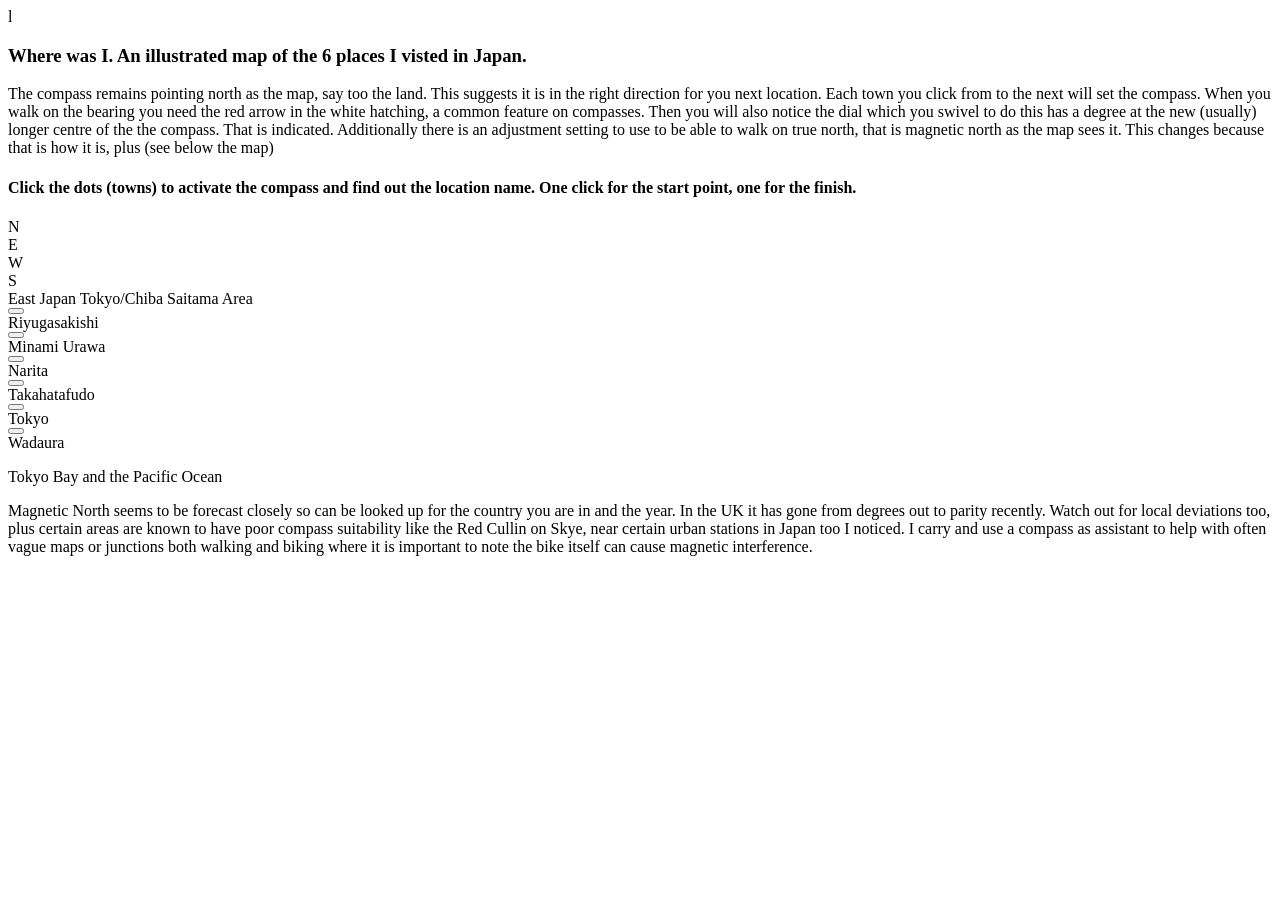
==== mapcompass.htm @ ae2b0b25 "Create mapcompass.htm main file entered. next for the 2 css" ====
l<html>
<head><meta charset="utf-8">
<title>Compass</title>
  <script type="" src="js/sc.js"></script>
<link rel="stylesheet" type="text/css" href="css/style.css">
</head>
<body>
<h3 >Where was I. An illustrated map of the 6 places I visted in Japan.</h3>
<main>

    <div class="col800">        
        The compass remains pointing north as the map, say too the land. This 
        suggests it is in the right direction for you next location. Each town 
        you click from to the next will set the compass. When you walk on the 
        bearing you need the red arrow in the white hatching, a common feature 
        on compasses. Then you will also notice the dial which you swivel to 
        do this has a degree at the new (usually) longer centre of the the compass.
        That is indicated. Additionally there is an adjustment setting to use to be 
        able to walk on true north, that is magnetic north as the map sees it.
        This changes because that is how it is, plus (see below the map)
        <h4>Click the dots (towns) to activate the compass and find 
            out the location name.
            One click for the start point, one for the finish.
        </h4>
      
  </div>
 
  </div>
  <div class="row">
            <div id="widthtrans">    
            <div class="compass">
                <div class="holder">
                <div id="liner"></div> 
                <div id="boxer"></div>
                <div class="compass-inner">
                <div class="hatch"></div>
                <div class="hatchb"></div>   
                <div class="north">N</div>
                <div class="east">E</div>
                <div class="west">W</div>
                <div class="south">S</div>
                <div class="main-arrow">
                <div class="arrow-up"></div>
                <div class="arrow-down"></div>
                </div>
            </div>
            </div> 
        </div>
    </div>
 

<div class="col">
    <section class="fr560">
   
        <div class="mapcol">
           
            <div id="mapline"> <!--blue--> 
                <div id='g' class="b1">East Japan Tokyo/Chiba Saitama Area
                </div>      
                <div id="map1"> <!--brown-->
                <button class="a1" id="a" ></button> 
                <div id="toga" class="a3">Riyugasakishi</div>                                
                <button class="a1" id="b"></button>
                <div id="togb"class="a3">Minami Urawa </div>                
                <button class="a1" id="c" ></button> 
                <div id="togc"class="a3">Narita </div>                
                <button class="a1" id="d" ></button>
                <div id="togd" class="a3">Takahatafudo  </div>
                <button class="a1"id="e" ></button> 
                <div id="toge"class="a3">Tokyo</div>
                <button class="a1"  id="f"></button>
                <div id="togf"class="a3">Wadaura</div>        
                </div>                 
            </div>        
        </div> 
        
  
    </section>
    <div id="pace1" >               <!--relatives-->            
        <p>Tokyo Bay and the Pacific Ocean </p><!--fixies-->   
    </div> 
    </div>
  </div>
  
     <p class="col80"> Magnetic North seems to be forecast closely 
        so can be looked up for the country you are in and the year.
        In the UK it has gone from degrees out to parity recently. Watch out 
        for local deviations too, plus certain areas 
        are known to have poor compass suitability like the Red Cullin on Skye,
        near certain urban stations in Japan too I noticed. I carry and use a 
        compass as assistant to help with often vague maps or junctions both 
        walking and biking where it is important to note the bike itself can 
        cause magnetic interference.</p> </main>
   
</body>
</html>
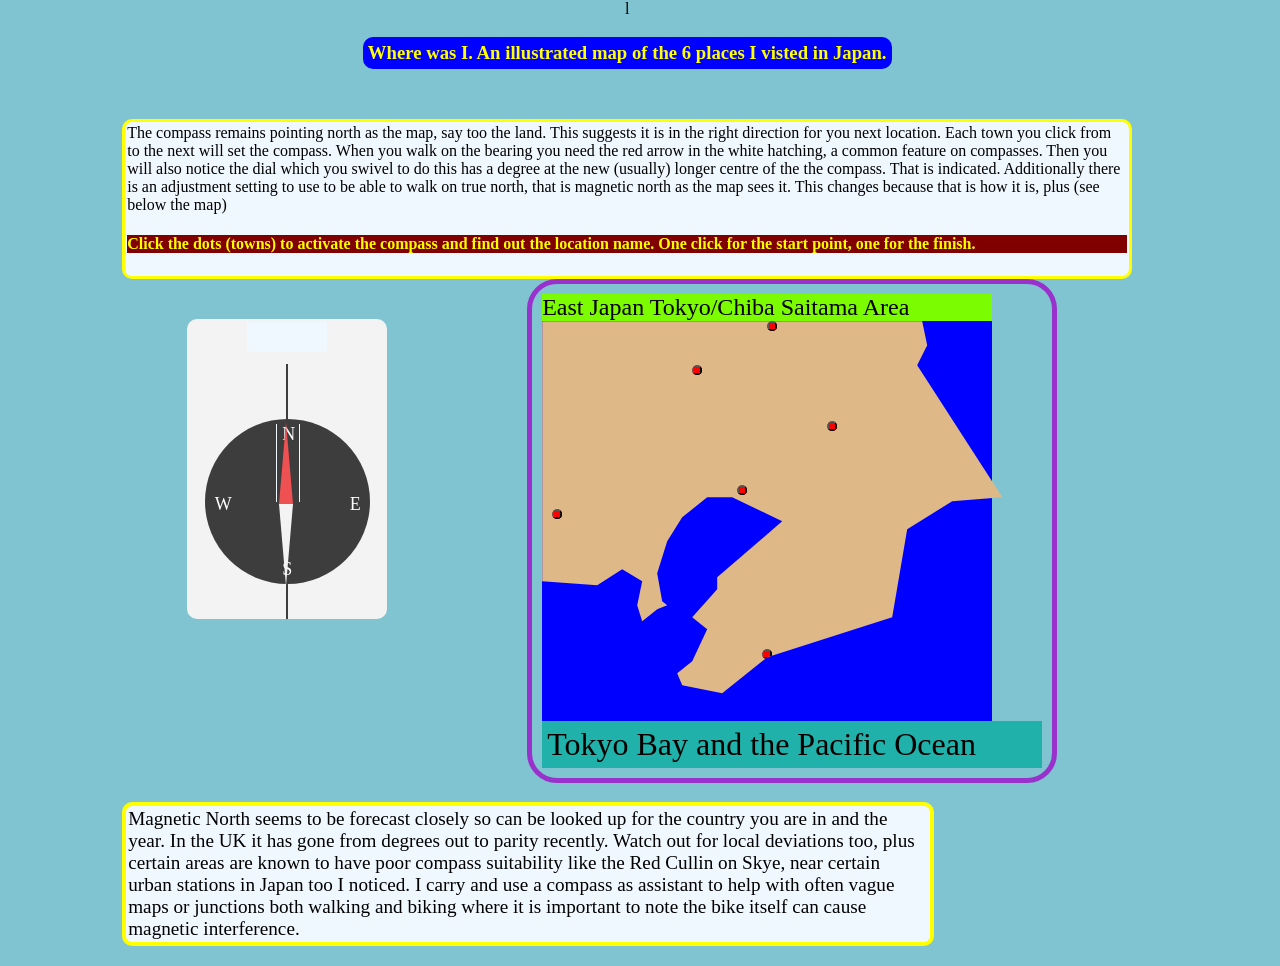
==== commit dde8c4c2: "Update mapcompass.htm trying to get these connected together" ====
--- a/mapcompass.htm
+++ b/mapcompass.htm
@@ -1,8 +1,8 @@
 l<html>
 <head><meta charset="utf-8">
 <title>Compass</title>
-  <script type="" src="js/sc.js"></script>
-<link rel="stylesheet" type="text/css" href="css/style.css">
+  <script type="" src="map.js"></script>
+<link rel="stylesheet" type="text/css" href="map.css">
 </head>
 <body>
 <h3 >Where was I. An illustrated map of the 6 places I visted in Japan.</h3>
--- a/map.css
+++ b/map.css
@@ -0,0 +1,192 @@
+main{display:flex;flex-direction:row;background-color: #81C4D1;
+	flex-wrap: wrap;padding-top: 50px; }
+.holder{display:flex;min-width:350px;flex-direction: row;padding-bottom: 50px;}
+.compass {
+	width: 200px;
+	height: 300px;
+	border-radius: 10px;;
+	background-color: #F3F3F3;
+	/*border-radius: 100%;
+	background-image: -webkit-linear-gradient(top, #F7F7F7, #ECECEC);*/
+  	position: relative;  	
+  	/*transform: rotate(60deg);*/
+	margin:0 auto;
+}
+#widthtrans{display: flex;width: 330px;margin-top:40px;}
+#liner{background-color:#3D3D3D; width:2px; left: 49.5%;height:85%;
+	position: absolute;top:15%;}
+#boxer{background-color: aliceblue;width: 80px;text-align: center;
+	height:10%;position: absolute;top: 1%; left:30%;}
+.compass-inner {
+	width: 165px;
+	height: 165px;
+	background-color: #3D3D3D;
+	border-radius: 100%;
+	position: relative;
+	top:100px;
+	left:17.5px;
+	/*transform: rotate(-60deg);*/
+}
+
+.main-arrow {
+	height: 100%;
+	width: 15px;
+	left: 45%;
+  
+	position: relative;
+	padding-top: 2.5px;
+	box-sizing:border-box;
+  
+	/*animation: spin 2.0s alternate infinite;
+	-ms-transform: rotate(20deg);
+	-o-transform: rotate(20deg);
+	-o-animation: spin 2.0s alternate infinite;
+	-moz-transform: rotate(20deg);
+	-moz-animation: spin 2.0s alternate infinite;
+	-webkit-transform: rotate(20deg);
+	-webkit-animation: spin 2.0s alternate infinite;*/
+	
+}
+.hatch{position: absolute; width: 1px;background-color: aliceblue;
+	top:3%; left:43%;height:47%;}
+.hatchb{position: absolute; width: 1px;background-color: aliceblue;
+		top:3%; left:57%;height:47%;}
+.arrow-up {
+	width: 0; 
+	height: 0;
+	border-left: 7.5px solid transparent;
+	border-right: 7.5px solid transparent;
+	border-bottom: 82.5px solid #EF5052;
+	position: relative;
+}
+
+.arrow-down {
+	-webkit-transform: rotate(180deg); /* Safari and Chrome */
+	width: 0; 
+  transform: rotate(180deg);
+  -ms-transform: rotate(180deg);
+	height: 0;
+	border-left: 7.5px solid transparent;
+	border-right: 7.5px solid transparent;
+	border-bottom: 82.5px solid #F3F3F3;
+	position: relative;
+}
+
+.north {
+	font-size: 18px;
+	font-family: 'Lobster Two', cursive;
+	color: #FFF;
+	position: absolute;
+	left: 77.5px;
+	top: 5px;
+	
+	
+}
+
+.east {
+	font-size: 18px;
+	font-family: 'Lobster Two', cursive;
+	color: #FFF;
+	position: absolute;
+	left: 145px;
+	top: 75px;
+}
+
+.west {
+	font-size: 18px;
+	font-family: 'Lobster Two', cursive;
+	color: #FFF;
+	position: absolute;
+	left: 10px;
+	top: 75px;
+}
+
+.south {
+	font-size: 18px;
+	font-family: 'Lobster Two', cursive;
+	color: #FFF;
+	position: absolute;
+	left: 77.5px;
+	top: 140px;
+}
+body{   display:flex;flex-direction: column; width: 98vw;align-items: center; 
+    margin:0; padding:0;background-color: #81C4D1; }
+main{display: flex; flex-direction: column; }
+h3{max-width:90%;background-color: blue;
+color:yellow; padding: 5px; margin-bottom:0;
+    border-radius: 10px;}
+ h4{background:maroon; color:yellow;
+}
+.fr560{ max-width: 800px;flex:1 1 70%; font-size: 1.5em;
+}
+/*.noting{flex: 1 1 30%;}*/
+.mapset{display: flex; flex-direction: row;font-size: larger;}
+.row{display: flex;flex-direction: row;flex-wrap: wrap;}
+.row p{margin: 5px;}
+.col{display: flex; flex-direction: column;margin: auto;
+    border:5px solid darkorchid;border-radius: 30px;
+    padding:10px;}
+.col800{ max-width:1000px;margin:  0 auto;
+    background-color: aliceblue;
+    border: yellow 3px solid; border-radius: 10px;padding: 2px;justify-items:center;}
+.col80{max-width:800px;background-color: aliceblue;font-size: larger;
+    border: yellow 4px solid; border-radius: 10px;padding: 2px;}
+.noting{flex: 1 1 30%;}
+.mapcol{ display: flex; flex-direction: column; width: 90%;        }
+/*HEIGHT HAD TO BE TAKEN OFF OF THE FLEX GETS OVERLAPPED ON THE 
+MAP*/
+#mapline{background-color: blue; 
+   width: 100%;height:100%;   }
+#pace1{ background-color: lightseagreen; flex: 1 1 80%; font-size: 2em;}
+#togf{position: absolute; left:34%; top:72%}   /*{position: relative;  left:25%;top:75%;padding: 0; }*/
+#toge{position: absolute; left:23%; top: 32%; }
+#togd{position: absolute; left:2%; top: 51%;}
+#togc{position: absolute; left:55%; top: 17%;}
+#togb{position:absolute; left:0%; top: 3%;}
+#toga{position: absolute; left:41%; top: 7%;padding: 0;}
+.a3{background-color: cornsilk;font-size: 0;display: inline-block;}
+.a1 {  background-color:red;        border-radius: 2px black solid;
+    width: 10px; height:10px;  margin-right: 0;
+    clip-path: ellipse(5px 5px at 50% 50%) }
+.a2{ font-size: 0;    }  
+/*.town{ background-color:cornsilk;width: 80px;height:25px;display: block;position:relative;}
+.town{font-size: 1em;}*/
+.townf {  font-size: 1em;background-color: cornsilk;
+    display: inline-block;}
+.b1{background-color: lawngreen; }
+#map1{font-size: 0.9em;}
+#map1 #a{position: absolute; margin:0; padding: 0;  left:45%; top: 0%; } 
+#map1 #b{ margin:0; padding: 0; position: absolute; left:30%; top:11%; }
+ #map1 #c{ margin:0; padding: 0; position: absolute; left:57%; top: 25%; }
+ #map1 #d{margin:0; padding: 0; position: absolute; left:2%; top: 47%; }
+ #map1 #e{margin: 0;padding: 0;  position: absolute; left:39%; top: 41%; }
+ #map1 #f{position: absolute; padding: 0;margin: 0 ;  left:44%; top:82%;}
+ 
+ 
+ 
+ #g{ position: relative;  top: 0;padding: 0; }   
+
+
+img { width: 100%;  height: 100%;}
+#map1{ background-color: burlywood;position: relative;
+    width: 500px;   height:400px;
+    /*float: left;*/
+    clip-path: polygon(0 0, 0 65%, 11% 66%, 16% 62%,
+    20% 65%,19% 71%,  20% 75%, 23% 72%, 25% 71%, 24% 70%,
+     23% 63%, 25% 55%, 28% 49%, 33% 44%,
+     38% 44%, 48% 50%, 35% 64%, 35% 67%, 
+     30% 74%, 33% 77%,30% 85%,  27% 88%, 28% 91%, 36% 93%,
+      37% 92%, 45% 84%, 
+     60% 78%, 70% 74%, 73% 52%, 82% 45%,92% 44%, 91% 42%,
+     75% 11%, 77% 6%, 76% 0 );
+    shape-outside: polygon(0 0, 0 65%, 11% 66%, 16% 62%,
+    20% 65%, 19% 71%,  20% 75%, 23% 72%, 25% 71%, 24% 70%,
+     23% 63%, 25% 55%, 28% 49%, 33% 44%, 
+     38% 44%, 48% 50%, 35% 64%, 35% 67%, 
+     30% 74%, 33% 77%,30% 85%,  27% 88%, 28% 91%, 36% 93%, 
+     37% 92%, 45% 
+     84%, 60% 78%,
+     70% 74%, 73% 52%, 82% 45%,92% 44%, 91% 42%,
+     75% 11%, 77% 6%, 76% 0 );
+        
+   }
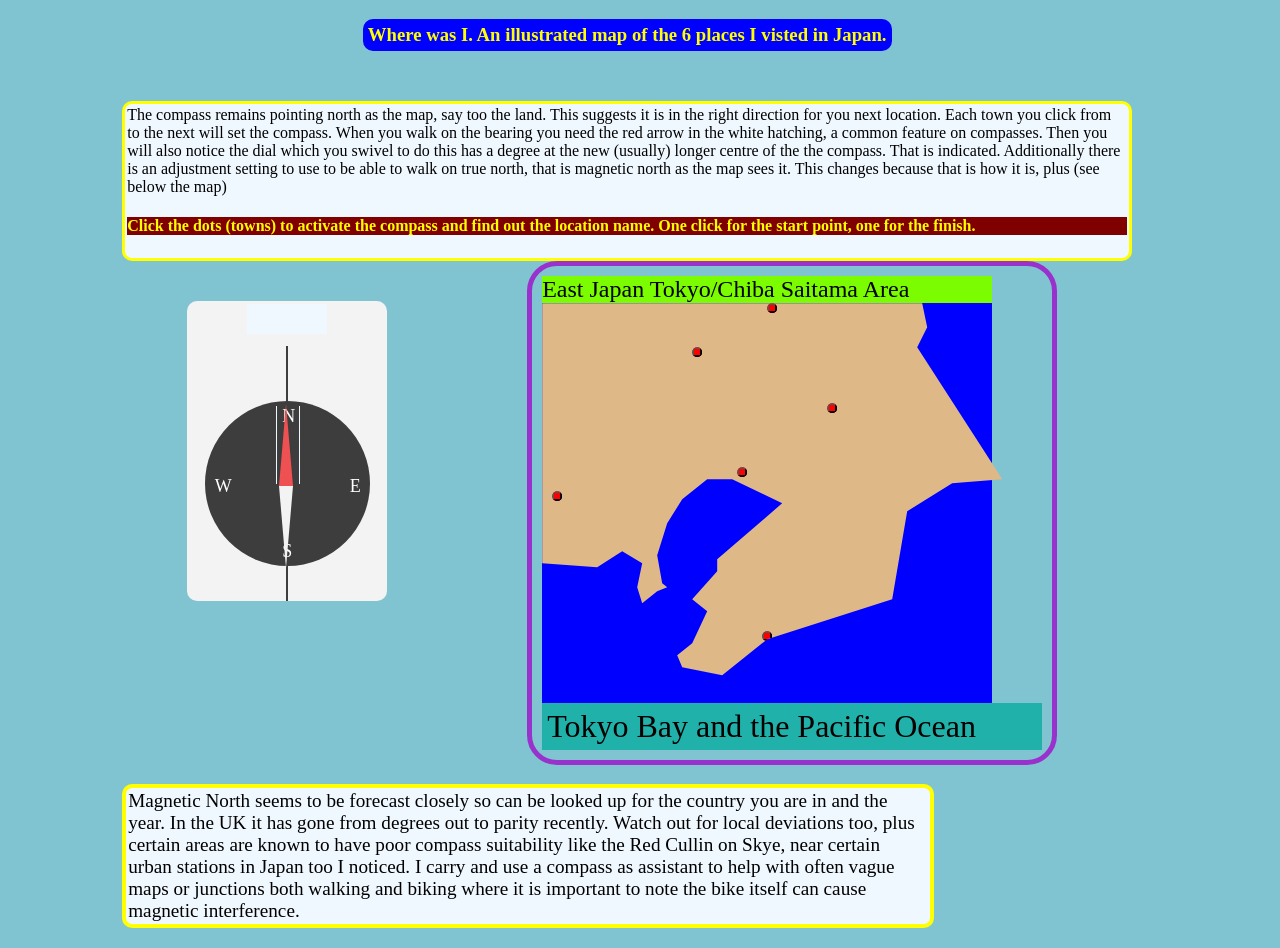
==== commit 2f200876: "undoing some sleight of hand to which made quirks mode" ====
--- a/mapcompass.htm
+++ b/mapcompass.htm
@@ -1,8 +1,9 @@
-l<html>
+<!DOCTYPE html>
+<html lang="en">
 <head><meta charset="utf-8">
 <title>Compass</title>
-  <script type="" src="map.js"></script>
-<link rel="stylesheet" type="text/css" href="map.css">
+  <script type="" src="./map.js"></script>
+<link rel="stylesheet" type="text/css" href="./map.css">
 </head>
 <body>
 <h3 >Where was I. An illustrated map of the 6 places I visted in Japan.</h3>
